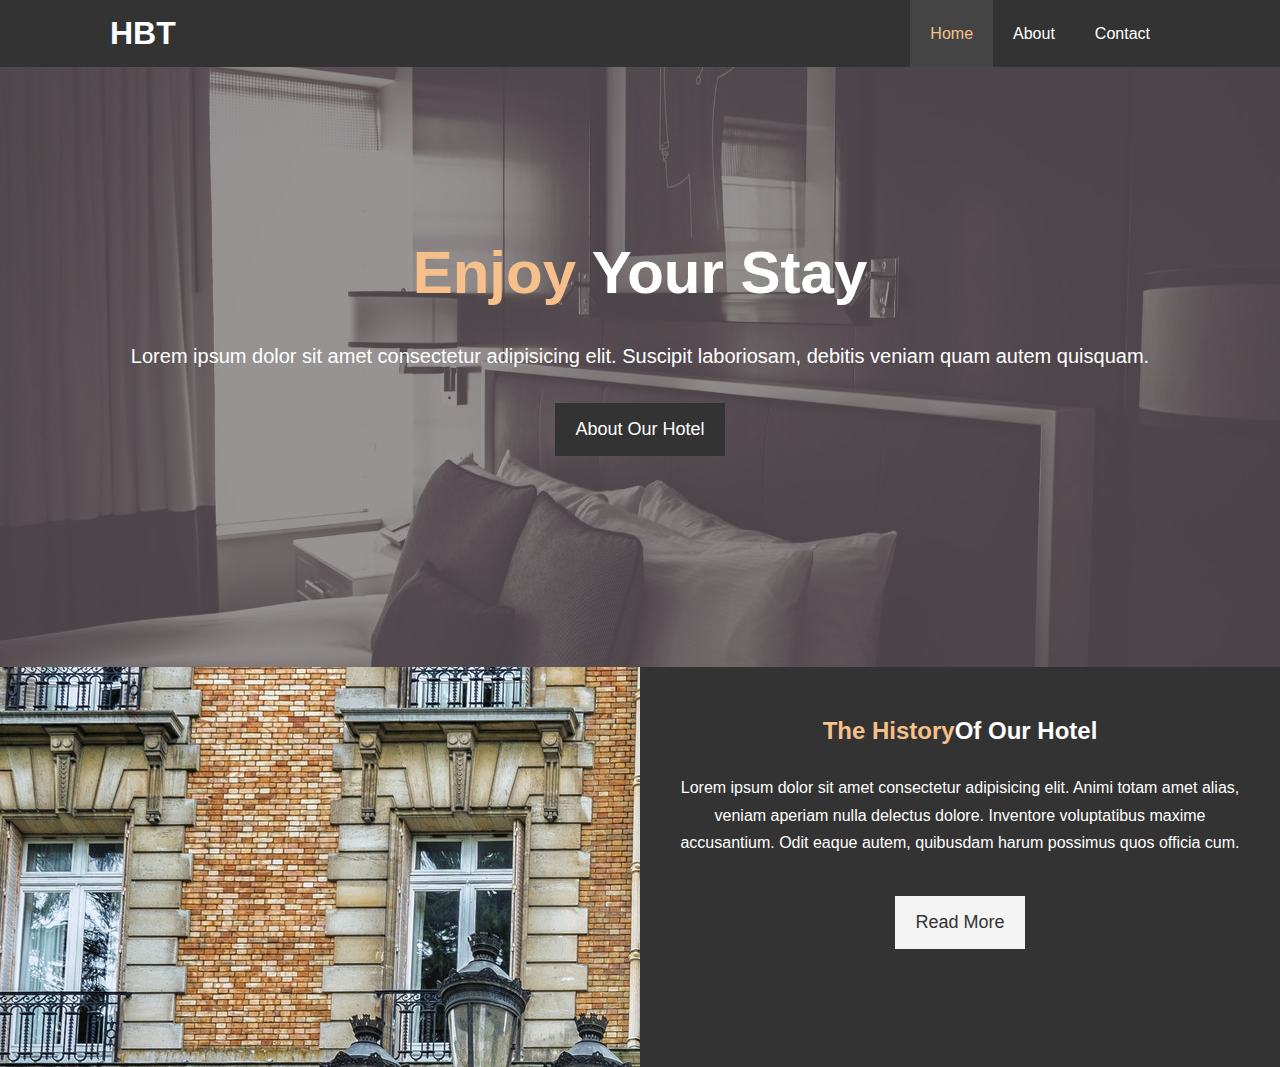
==== index.html @ 637597ba "nav header home information frame" ====
<!DOCTYPE html>
<html lang="en">
  <head>
    <meta charset="UTF-8" />
    <meta http-equiv="X-UA-Compatible" content="IE=edge" />
    <meta name="viewport" content="width=device-width, initial-scale=1.0" />
    <meta
      name="description"
      content="Welcome to the most extraordinary hotel"
    />
    <meta name="keywords" content="hotel, rio de janeiro hotel" />
    <link rel="stylesheet" href="css/style.css" />
    <title>Hotel BT | Welcome</title>
  </head>
  <body>
    <header>
      <nav id="navbar">
        <div class="container">
          <h1 class="logo"><a href="index.html">HBT</a></h1>
          <ul>
            <li><a class="current" href="index.html">Home</a></li>
            <li><a href="about.html">About</a></li>
            <li><a href="contact.html">Contact</a></li>
          </ul>
        </div>
      </nav>
      <div id="showcase">
        <div class="container">
          <div class="showcase-content">
            <h1><span class="text-primary">Enjoy</span> Your Stay</h1>
            <p class="lead">
              Lorem ipsum dolor sit amet consectetur adipisicing elit. Suscipit
              laboriosam, debitis veniam quam autem quisquam.
            </p>
            <a href="about.html" class="btn">About Our Hotel</a>
          </div>
        </div>
      </div>
    </header>
    <section id="home-info" class="bg-dark">
      <div class="info-img"></div>
      <div class="info-content">
        <h2><span class="text-primary">The History</span>Of Our Hotel</h2>
        <p>
          Lorem ipsum dolor sit amet consectetur adipisicing elit. Animi totam
          amet alias, veniam aperiam nulla delectus dolore. Inventore
          voluptatibus maxime accusantium. Odit eaque autem, quibusdam harum
          possimus quos officia cum.
        </p>
        <a href="about.html" class="btn btn-light">Read More</a>
      </div>
    </section>
  </body>
</html>
---- css/style.css ----
/*!Reset*/
*{
    margin: 0;
    padding: 0;
    box-sizing: border-box;
}

/*!Main Styling*/
html, body {
    font-family: 'Segoe UI', Tahoma, Geneva, Verdana, sans-serif;
    line-height: 1.7em;
}

a{
    color: #333;
    text-decoration: none;
}

h1, h2, h3{
    padding-bottom: 20px;
}

p{
    margin: 10px 0;
}

/*? Utility Classes*/
.container{
    margin: auto;
    max-width: 1100px;
    overflow: auto;
    padding: 0 20px;
}
.text-primary {
    color: #f7c08a;
}

.lead {
    font-size: 20px;
}

.btn {
    display: inline-block;
    font-size: 18px;
    color: #fff;
    background: #333;
    padding: 13px 20px;
    border: none;
    cursor: pointer;
}

.btn:hover {
    background: #f7c08a;
    color: #333;
}

.btn-light {
    background: #f4f4f4;
    color: #333;
}

.bg-dark {
    background: #333;
    color: #fff;
}

.bg-primary {
    background: #333;
    color: #fff;
}

/*! Navbar*/
#navbar {
    background: #333;
    color: #fff;
    overflow: auto;
}

#navbar a{
    color: #fff;
}

#navbar h1 {
    float: left;
    padding-top: 20px;
}

#navbar ul {
    list-style: none;
    float: right;
}

#navbar ul li {
    float: left;
}

#navbar ul li a {
    display: block;
    padding: 20px;
    text-align: center;
}

#navbar ul li a:hover,
#navbar ul li a.current{
    background: #444;
    color: #f7c08a;
}

/*! Showcase*/
#showcase {
    background: url('../img/showcase.jpg') no-repeat center center/cover;
    height: 600px;
}

#showcase .showcase-content {
    color: #fff;
    text-align:center;
    padding-top: 170px;
}

#showcase .showcase-content h1 {
    font-size: 60px;
    line-height: 1.2em;
}

#showcase .showcase-content p {
    padding-bottom: 20px;
    line-height: 1.7em;
}

/*! Home Info*/
#home-info {
    height: 400px;
}

#home-info .info-img {
    float: left;
    width: 50%;
    background: url(../img/photo-1.jpg) no-repeat;
    min-height: 100%;
}

#home-info .info-content {
    float: right;
    width: 50%;
    height: 100%;
    text-align: center;
    padding: 50px 30px;
    overflow: hidden;
}

#home-info .info-content p{
    padding-bottom: 30px;
}
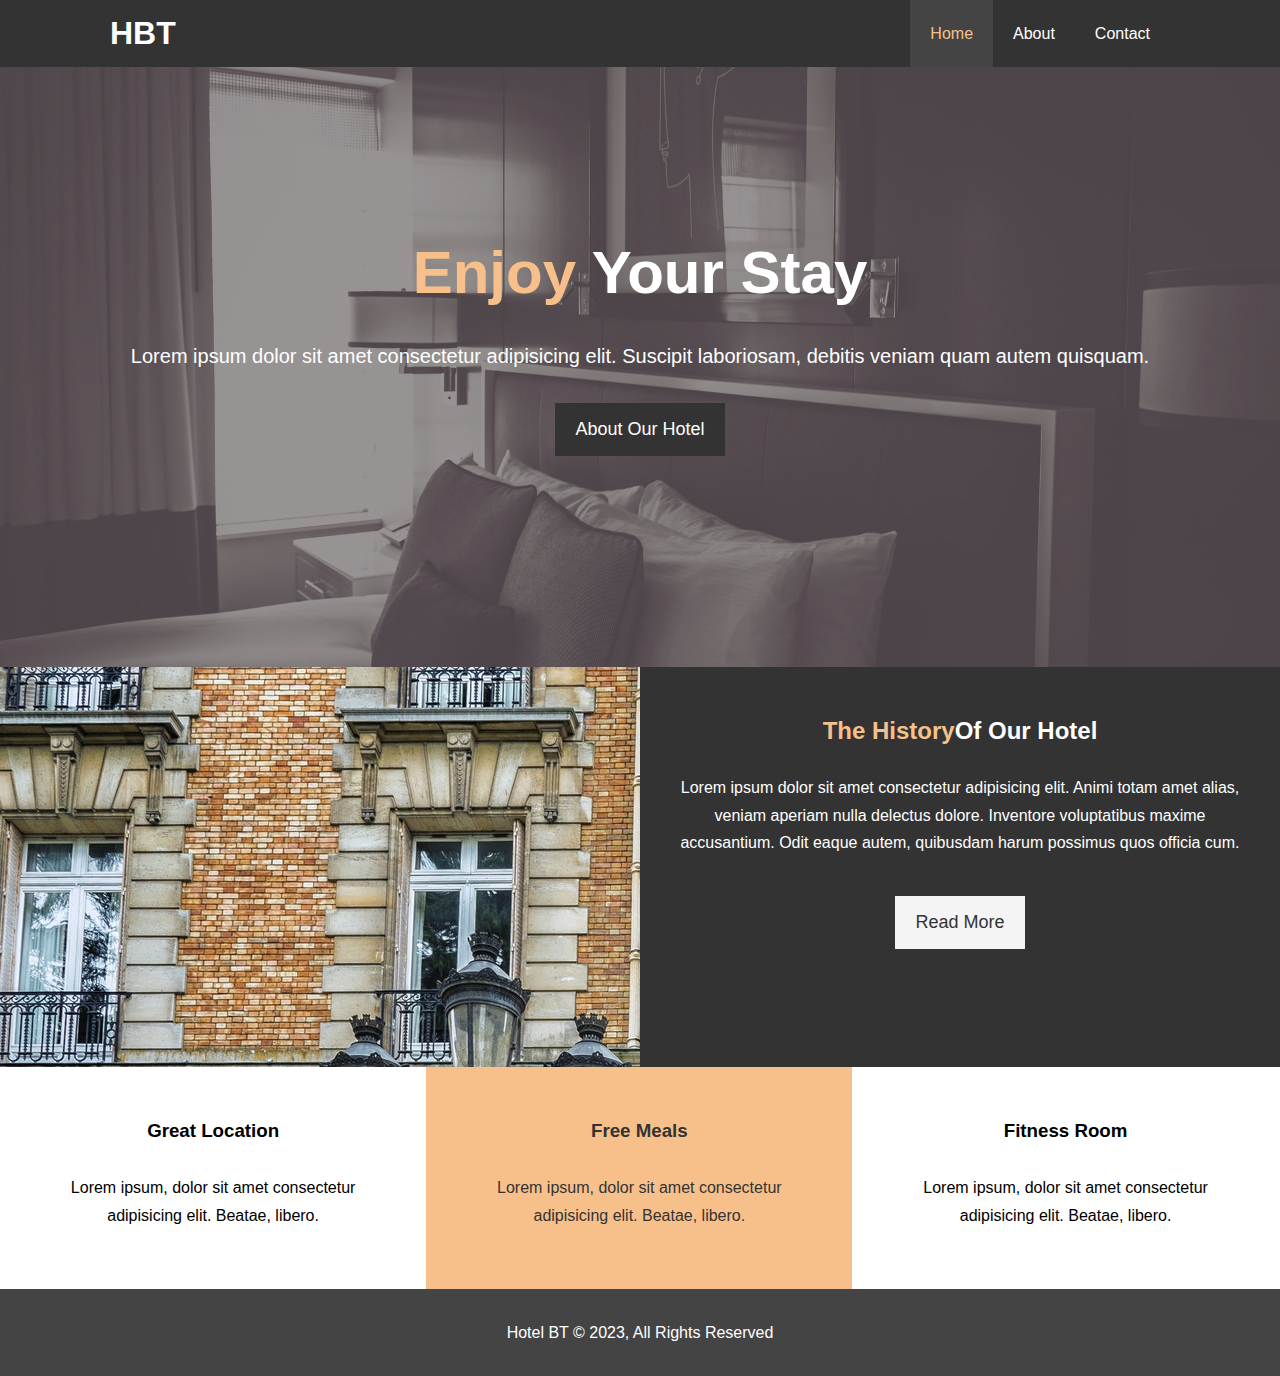
==== commit cb24a0d9: "Homepage done" ====
--- a/index.html
+++ b/index.html
@@ -10,6 +10,7 @@
     />
     <meta name="keywords" content="hotel, rio de janeiro hotel" />
     <link rel="stylesheet" href="css/style.css" />
+    <link rel="stylesheet" href="faw/css/all.css" />
     <title>Hotel BT | Welcome</title>
   </head>
   <body>
@@ -50,5 +51,37 @@
         <a href="about.html" class="btn btn-light">Read More</a>
       </div>
     </section>
+    <section id="features">
+      <div class="box bg-light">
+        <i class="fa-solid fa-hotel fa-3x"></i>
+        <h3>Great Location</h3>
+        <p>
+          Lorem ipsum, dolor sit amet consectetur adipisicing elit. Beatae,
+          libero.
+        </p>
+      </div>
+      <div class="box bg-primary">
+        <i class="fa-solid fa-utensils fa-3x"></i>
+        <h3>Free Meals</h3>
+        <p>
+          Lorem ipsum, dolor sit amet consectetur adipisicing elit. Beatae,
+          libero.
+        </p>
+      </div>
+      <div class="box bg-light">
+        <i class="fa-solid fa-dumbbell fa-3x"></i>
+        <h3>Fitness Room</h3>
+        <p>
+          Lorem ipsum, dolor sit amet consectetur adipisicing elit. Beatae,
+          libero.
+        </p>
+      </div>
+    </section>
+
+    <div class="clr"></div>
+
+    <footer id="main-footer">
+      <p>Hotel BT &copy; 2023, All Rights Reserved</p>
+    </footer>
   </body>
 </html>
--- a/css/style.css
+++ b/css/style.css
@@ -65,8 +65,12 @@
 }
 
 .bg-primary {
-    background: #333;
-    color: #fff;
+    background: #f7c08a;
+    color: #333;
+}
+
+.clr {
+    clear: both;
 }
 
 /*! Navbar*/
@@ -151,4 +155,24 @@
 
 #home-info .info-content p{
     padding-bottom: 30px;
+}
+
+/*!Features*/
+.box{
+    float: left;
+    width: 33.3%;
+    padding: 50px;
+    text-align: center;
+}
+
+.box i{
+    margin-bottom: 10px;
+}
+
+/*!Footer*/
+#main-footer {
+    text-align: center;
+    background: #444;
+    color: #fff;
+    padding: 20px;
 }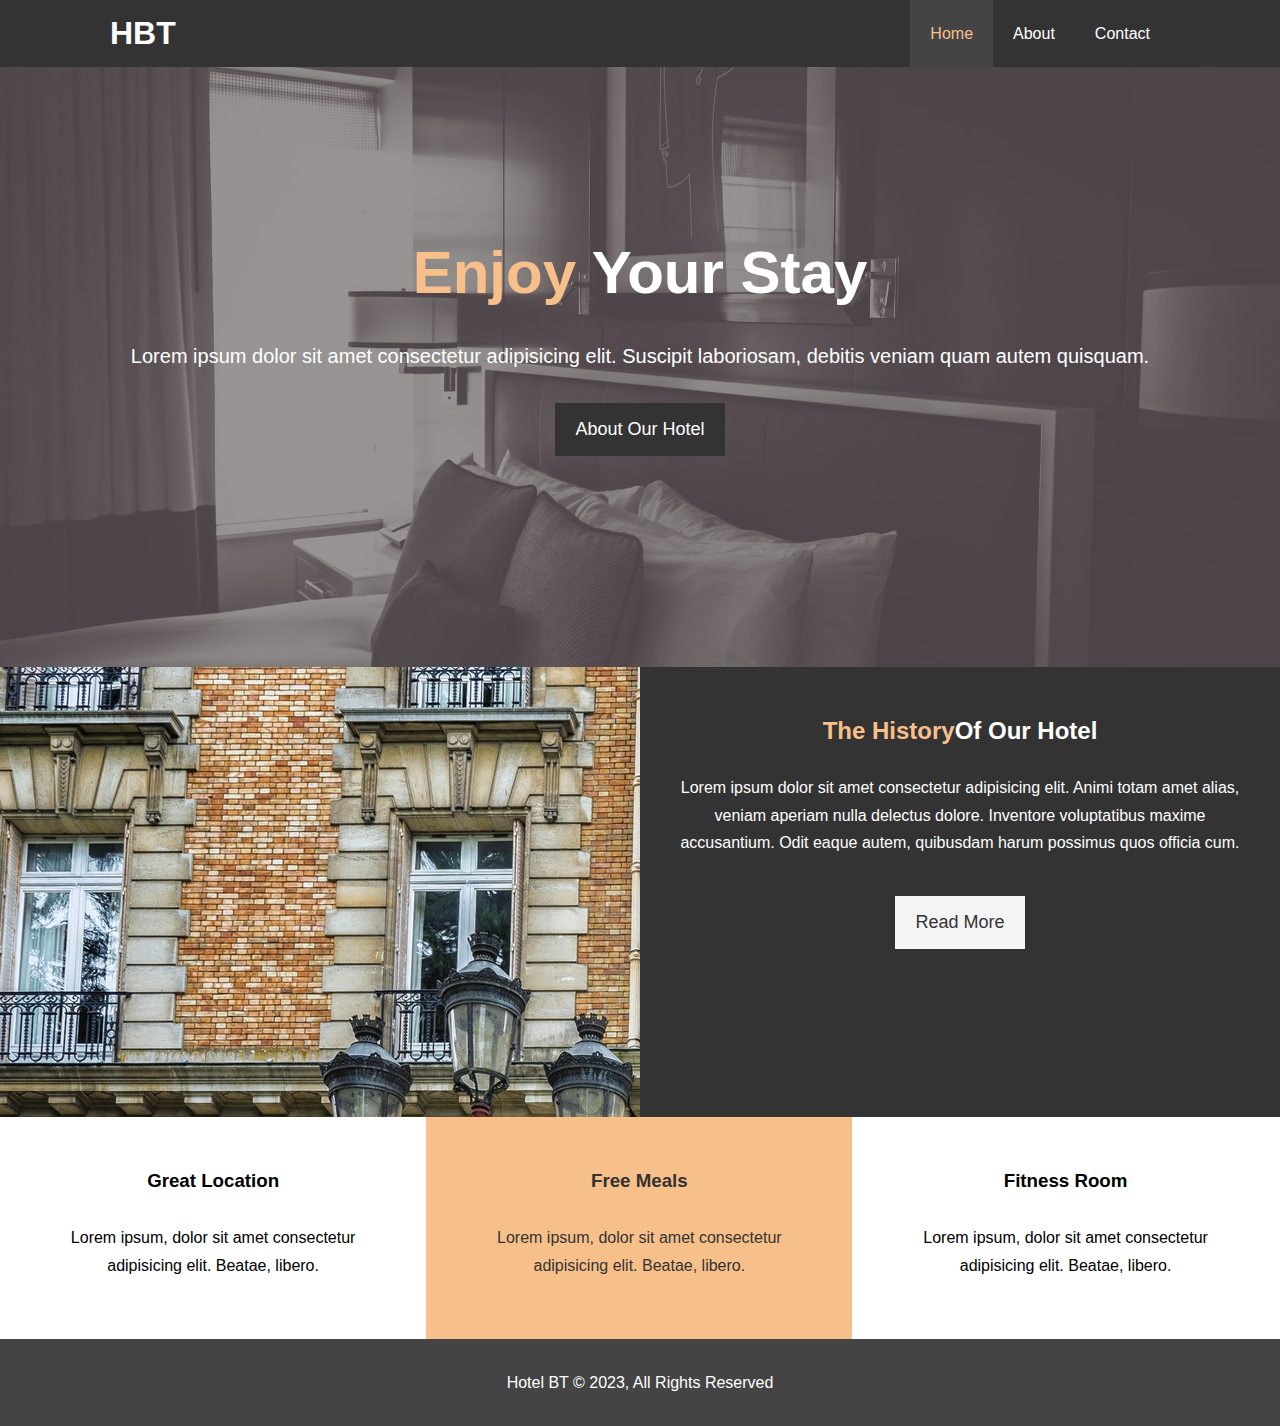
==== commit d5add494: "Add responsiveness to hotel website" ====
--- a/index.html
+++ b/index.html
@@ -10,6 +10,11 @@
     />
     <meta name="keywords" content="hotel, rio de janeiro hotel" />
     <link rel="stylesheet" href="css/style.css" />
+    <link
+      rel="stylesheet"
+      media="screen and (max-width: 768px)"
+      href="css/mobile.css"
+    />
     <link rel="stylesheet" href="faw/css/all.css" />
     <title>Hotel BT | Welcome</title>
   </head>
--- a/css/style.css
+++ b/css/style.css
@@ -73,6 +73,22 @@
     clear: both;
 }
 
+.l-heading {
+    font-size: 40px;
+    line-height: 1.2;
+}
+
+/*! Padding*/
+.py-1 {
+    padding: 10px 0;
+}
+.py-2 {
+    padding: 20 0;
+}
+.py-3 {
+    padding: 30px 0;
+}
+
 /*! Navbar*/
 #navbar {
     background: #333;
@@ -84,7 +100,7 @@
     color: #fff;
 }
 
-#navbar h1 {
+#navbar .logo {
     float: left;
     padding-top: 20px;
 }
@@ -134,7 +150,7 @@
 
 /*! Home Info*/
 #home-info {
-    height: 400px;
+    height: 450px;
 }
 
 #home-info .info-img {
@@ -169,6 +185,82 @@
     margin-bottom: 10px;
 }
 
+/*!About Info*/
+#about-info .info-right {
+    float: right;
+    width: 50%;
+    min-height: 100%;
+}
+
+#about-info .info-right img {
+    display: block;
+    margin: auto;
+    width: 70%;
+    border-radius: 50%;
+}
+
+#about-info .info-left {
+    float: left;
+    width: 50%;
+    min-height: 100%;
+}
+
+/*! Testimonials*/
+#testimonials {
+    height: 100%;
+    background: url(../img/test-bg.jpg) no-repeat center center/cover;
+    padding-top: 100px;
+}
+
+#testimonials h2 {
+    color: #fff;
+    text-align: center;
+    padding-bottom: 40px;
+}
+
+#testimonials .testimonial {
+    padding: 20px;
+    margin-bottom: 40px;
+    border-radius: 5px;
+    opacity: 0.9;
+}
+
+
+#testimonials .testimonial img {
+    width: 100px;
+    float: left;
+    margin-right: 20px;
+    border-radius: 50%;
+}
+
+/* !Contact form */
+#contact-form .form-group {
+    margin-bottom: 20px;
+}
+
+#contact-form label{
+    display: block;
+    margin-bottom: 5px;
+}
+
+#contact-form input,
+#contact-form textarea {
+    width: 100%;
+    padding: 10px;
+    border: 1px #ddd solid;
+}
+
+#contact-form textarea{
+    height: 200px;
+}
+
+#contact-form input:focus,
+#contact-form textarea:focus {
+    outline: none;
+    border-color: #f7c08a;
+}
+
+
 /*!Footer*/
 #main-footer {
     text-align: center;
--- a/css/mobile.css
+++ b/css/mobile.css
@@ -0,0 +1,64 @@
+/* !Navbar */
+#navbar .logo{
+    float: none;
+    text-align: center;
+}
+
+#navbar ul, #navbar ul li {
+    float: none;
+}
+
+#navbar ul li a {
+    padding: 5px;
+    border-bottom: #444 dotted 1px;
+}
+
+/*! Showcase */
+#showcase {
+    height: 100%;
+}
+
+#showcase .showcase-content {
+    padding-top: 70px;
+    padding-bottom: 30px;
+}
+/*!Home Info */
+
+#home-info{
+    height: 550px;
+}
+
+#home-info .info-img {
+    display: none;
+}
+
+#home-info .info-content {
+    float: none;
+    width: 100%;
+}
+
+/* !Boxes */
+.box {
+    float: none;
+    width: 100%;
+}
+
+/* !About Info */
+#about-info .info-right,
+#about-info .info-left{
+    float: none;
+    width: 100%;
+}
+
+#about-info .info-right{
+    margin-top: 30px;
+}
+
+.l-heading {
+    text-align: center;
+}
+
+/*! Contact Info */
+#contact-info .box {
+    border-bottom: #444 dotted 1px;
+}